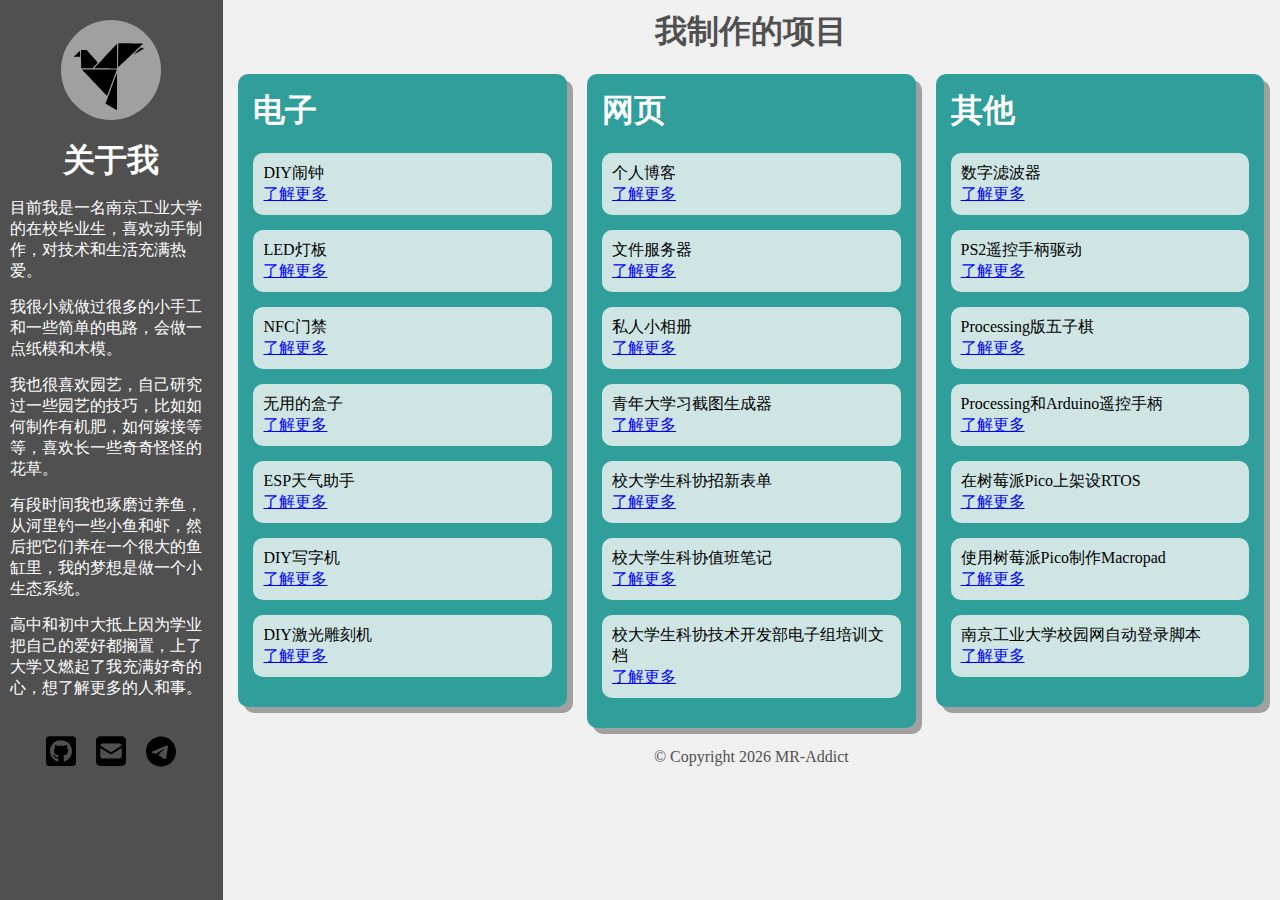
==== index.html @ bbd89038 "first commit" ====
<!DOCTYPE html>
<html lang="en">
  <head>
    <meta charset="UTF-8" />
    <meta http-equiv="X-UA-Compatible" content="IE=edge" />
    <meta name="viewport" content="width=device-width, initial-scale=1.0" />
    <link rel="shortcut icon" href="images/favicon.svg" type="image/x-icon" />
    <link rel="stylesheet" href="index.css" />
    <title>关于我</title>
  </head>
  <body>
    <div class="nav-bar">
      <a href="https://mraddict.top" target="_blank"><img src="images/avatar.svg" alt="avatar" id="avatar" /></a>
      <h1>关于我</h1>
      <p>目前我是一名南京工业大学的在校毕业生，喜欢动手制作，对技术和生活充满热爱。</p>
      <p>我很小就做过很多的小手工和一些简单的电路，会做一点纸模和木模。</p>
      <p>我也很喜欢园艺，自己研究过一些园艺的技巧，比如如何制作有机肥，如何嫁接等等，喜欢长一些奇奇怪怪的花草。</p>
      <p>有段时间我也琢磨过养鱼，从河里钓一些小鱼和虾，然后把它们养在一个很大的鱼缸里，我的梦想是做一个小生态系统。</p>
      <p>高中和初中大抵上因为学业把自己的爱好都搁置，上了大学又燃起了我充满好奇的心，想了解更多的人和事。</p>
      <div class="links">
        <a href="http://github.com/mr-addict" target="_blank"><img src="images/github.svg" alt="github" /></a>
        <a href="mailto:mr-addict@qq.com" target="_blank"><img src="images/email.svg" alt="email" /></a>
        <a href="http://t.me/owencael" target="_blank"><img src="images/telegram.svg" alt="telegram" /></a>
      </div>
    </div>
    <div class="main">
      <div class="header">
        <h1>我制作的项目</h1>
      </div>
      <div class="content">
        <div class="element">
          <h1>电子</h1>
          <div class="project">
            <p>DIY闹钟</p>
            <a href="https://github.com/MR-Addict/LCD12864-digital-clock" target="_blank">了解更多</a>
          </div>
          <div class="project">
            <p>LED灯板</p>
            <a href="https://github.com/MR-Addict/WS2812-LED-Ping-Pong-Board" target="_blank">了解更多</a>
          </div>
          <div class="project">
            <p>NFC门禁</p>
            <a href="https://github.com/MR-Addict/Door-lock-system" target="_blank">了解更多</a>
          </div>
          <div class="project">
            <p>无用的盒子</p>
            <a href="https://github.com/MR-Addict/useless-box" target="_blank">了解更多</a>
          </div>
          <div class="project">
            <p>ESP天气助手</p>
            <a href="https://github.com/MR-Addict/ESP32-WiFi-Manager" target="_blank">了解更多</a>
          </div>
          <div class="project">
            <p>DIY写字机</p>
            <a href="https://github.com/MR-Addict/CNC-Plotter" target="_blank">了解更多</a>
          </div>
          <div class="project">
            <p>DIY激光雕刻机</p>
            <a href="https://github.com/MR-Addict/CNC-Laser-Engraver" target="_blank">了解更多</a>
          </div>
        </div>
        <div class="element">
          <h1>网页</h1>
          <div class="project">
            <p>个人博客</p>
            <a href="https://github.com/MR-Addict/mr-addict.github.io" target="_blank">了解更多</a>
          </div>
          <div class="project">
            <p>文件服务器</p>
            <a href="https://github.com/MR-Addict/ghpages-fileserver" target="_blank">了解更多</a>
          </div>
          <div class="project">
            <p>私人小相册</p>
            <a href="https://github.com/MR-Addict/image-gallery" target="_blank">了解更多</a>
          </div>
          <div class="project">
            <p>青年大学习截图生成器</p>
            <a href="https://github.com/MR-Addict/qndxx-screenshort-generator" target="_blank">了解更多</a>
          </div>
          <div class="project">
            <p>校大学生科协招新表单</p>
            <a href="https://github.com/MR-Addict/joinus" target="_blank">了解更多</a>
          </div>
          <div class="project">
            <p>校大学生科协值班笔记</p>
            <a href="https://github.com/MR-Addict/punch" target="_blank">了解更多</a>
          </div>
          <div class="project">
            <p>校大学生科协技术开发部电子组培训文档</p>
            <a href="https://github.com/MR-Addict/Doc-Share" target="_blank">了解更多</a>
          </div>
        </div>
        <div class="element">
          <h1>其他</h1>
          <div class="project">
            <p>数字滤波器</p>
            <a href="https://github.com/MR-Addict/Digital-Filter" target="_blank">了解更多</a>
          </div>
          <div class="project">
            <p>PS2遥控手柄驱动</p>
            <a href="https://github.com/MR-Addict/STM32-HAL-PS2-Library" target="_blank">了解更多</a>
          </div>
          <div class="project">
            <p>Processing版五子棋</p>
            <a href="https://github.com/MR-Addict/five-chess" target="_blank">了解更多</a>
          </div>
          <div class="project">
            <p>Processing和Arduino遥控手柄</p>
            <a href="https://github.com/MR-Addict/Snake-game-interact-with-arduino" target="_blank">了解更多</a>
          </div>
          <div class="project">
            <p>在树莓派Pico上架设RTOS</p>
            <a href="https://github.com/MR-Addict/FreeRTOS-on-Raspberry-Pi-Pico" target="_blank">了解更多</a>
          </div>
          <div class="project">
            <p>使用树莓派Pico制作Macropad</p>
            <a href="https://github.com/MR-Addict/Njtech-Home-Autologin" target="_blank">了解更多</a>
          </div>
          <div class="project">
            <p>南京工业大学校园网自动登录脚本</p>
            <a href="https://github.com/MR-Addict/Njtech-Home-Autologin" target="_blank">了解更多</a>
          </div>
        </div>
      </div>
      <footer></footer>
    </div>
  </body>
  <script>
    document.querySelector(
      "footer"
    ).innerHTML = `<footer">&copy; Copyright ${new Date().getFullYear()} MR-Addict</footer>`;
  </script>
</html>
---- index.css ----
* {
  margin: 0;
  padding: 0;
}

:root {
  --pri-bcg: #f0f0f0;
  --pri-white: #ffffff;
  --pri-grey: #a0a0a0;
  --pri-green: #309e9b;
  --pri-pink: #ff0063;
  --pri-dark-grey: #505050;
  --pri-light: #f6f6f6cc;
  --pri-blue: #400d51;
}

html {
  font-size: 62.5%;
}

body {
  display: flex;
  flex-direction: row;
  align-items: flex-start;
  justify-content: flex-start;
  font-size: 1.6rem;
  background: var(--pri-bcg);
}

/* nav bar */
body .nav-bar {
  width: 20%;
  min-height: 100vh;
  color: var(--pri-white);
  background: var(--pri-dark-grey);

  display: flex;
  flex-direction: column;
  align-items: center;
  justify-content: flex-start;
  gap: 1.5rem;
}

#avatar {
  margin-top: 2rem;
  width: 10rem;
  border-radius: 50%;
  background: var(--pri-grey);
}

.nav-bar p {
  padding: 0 1rem;
}

/* nav link */
.nav-bar .links {
  margin: 2rem 0;
  display: flex;
  flex-direction: row;
  align-items: center;
  justify-content: center;
  gap: 2rem;
}

.nav-bar .links a img {
  width: 3rem;
  transition: 0.3s;
}

.nav-bar .links a img:hover {
  transform: scale(1.05);
}

/* header */
body .main {
  width: 95%;
  display: flex;
  flex-direction: column;
  align-items: center;
  justify-content: center;
  gap: 2rem;
  color: var(--pri-dark-grey);
}

body .main .header {
  margin-top: 1rem;
}

.main .content {
  width: 97%;
  display: flex;
  flex-direction: row;
  align-items: flex-start;
  justify-content: flex-start;
  gap: 2rem;
}

.main .element {
  width: 90%;
  border-radius: 1rem;
  padding: 1.5rem;
  color: var(--pri-white);
  background: var(--pri-green);
  box-shadow: 0.6rem 0.6rem var(--pri-grey);
}

.main .element h1 {
  margin-bottom: 2rem;
}

.main .element .project {
  margin: 1.5rem 0;
  padding: 1rem;
  border-radius: 1rem;
  background: var(--pri-light);
  color: black;
  transition: 0.3s;
}

.main .element .project:hover {
  transform: scale(1.03);
}

.main .element .project a {
  color: blue;
}

/* footer */
footer {
  margin-bottom: 1rem;
}

@media screen and (max-width: 800px) {
  body {
    flex-direction: column;
    align-items: center;
  }
  body .nav-bar {
    width: 90%;
    border-radius: 1rem;
    min-height: fit-content;
  }
  .main .content {
    flex-direction: column;
  }
  .main .element .project:hover {
    transform: scale(1);
  }
}
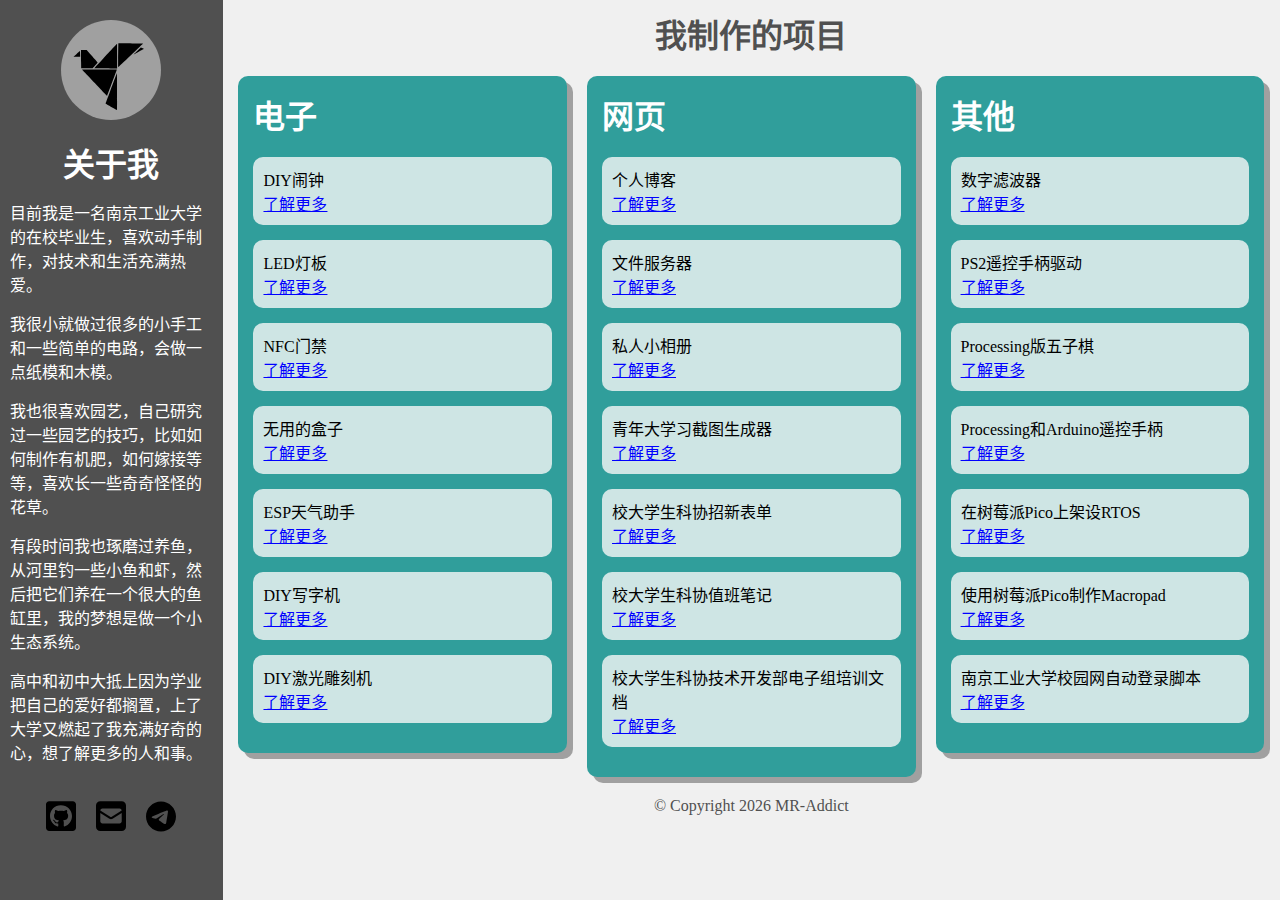
==== commit 59596f1a: "change language to chinese" ====
--- a/index.html
+++ b/index.html
@@ -1,5 +1,5 @@
 <!DOCTYPE html>
-<html lang="en">
+<html lang="zh-cn">
   <head>
     <meta charset="UTF-8" />
     <meta http-equiv="X-UA-Compatible" content="IE=edge" />
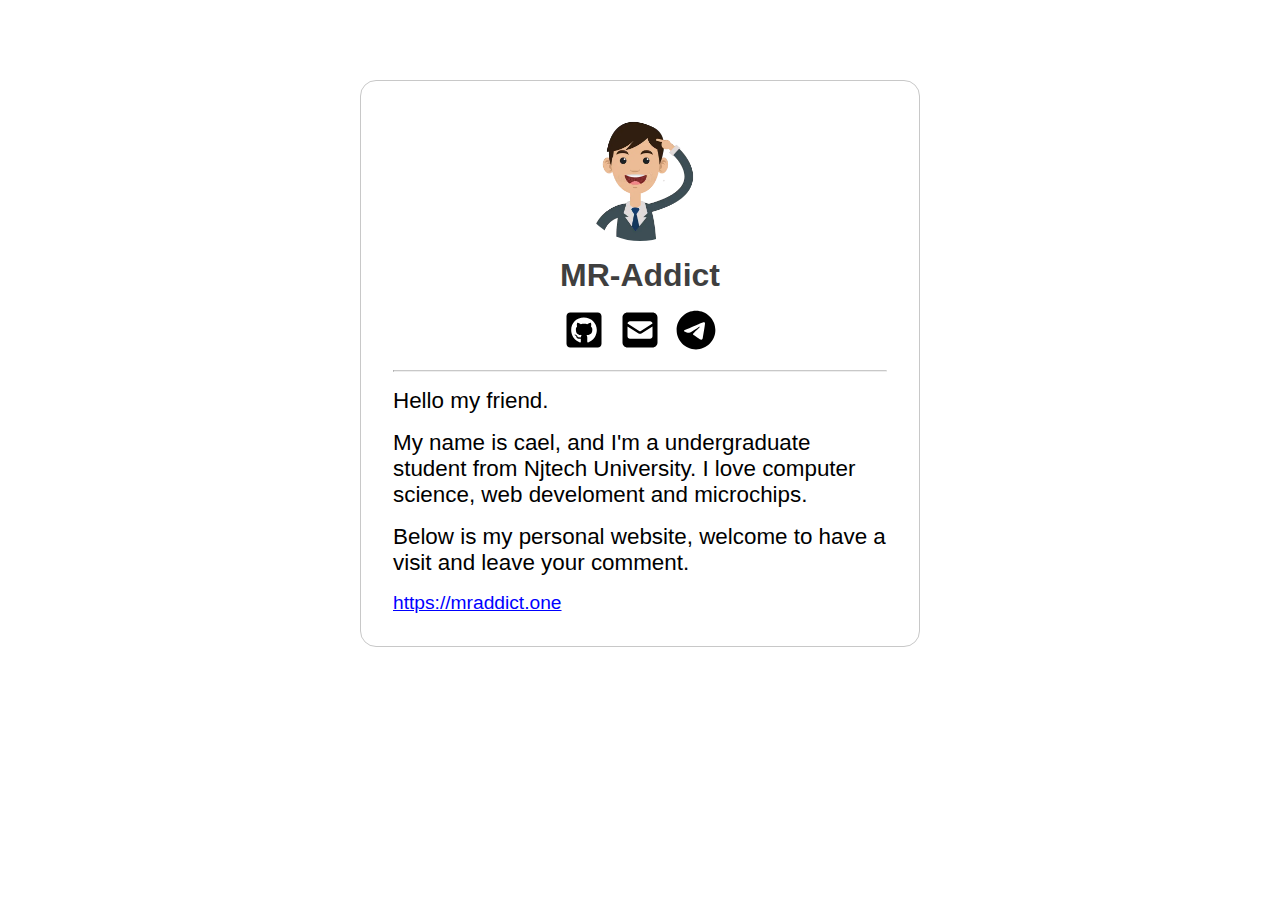
==== commit 2685cfe8: "refactor: reassign files" ====
--- a/index.html
+++ b/index.html
@@ -1,133 +1,34 @@
 <!DOCTYPE html>
-<html lang="zh-cn">
+<html lang="en">
   <head>
     <meta charset="UTF-8" />
     <meta http-equiv="X-UA-Compatible" content="IE=edge" />
+    <link rel="shortcut icon" href="images/avatar.webp" type="image/x-icon" />
     <meta name="viewport" content="width=device-width, initial-scale=1.0" />
-    <link rel="shortcut icon" href="images/favicon.svg" type="image/x-icon" />
-    <link rel="stylesheet" href="index.css" />
-    <title>关于我</title>
+    <link rel="stylesheet" href="style.css" />
+    <title>Profino</title>
   </head>
   <body>
-    <div class="nav-bar">
-      <a href="https://mraddict.top" target="_blank"><img src="images/avatar.svg" alt="avatar" id="avatar" /></a>
-      <h1>关于我</h1>
-      <p>目前我是一名南京工业大学的在校毕业生，喜欢动手制作，对技术和生活充满热爱。</p>
-      <p>我很小就做过很多的小手工和一些简单的电路，会做一点纸模和木模。</p>
-      <p>我也很喜欢园艺，自己研究过一些园艺的技巧，比如如何制作有机肥，如何嫁接等等，喜欢长一些奇奇怪怪的花草。</p>
-      <p>有段时间我也琢磨过养鱼，从河里钓一些小鱼和虾，然后把它们养在一个很大的鱼缸里，我的梦想是做一个小生态系统。</p>
-      <p>高中和初中大抵上因为学业把自己的爱好都搁置，上了大学又燃起了我充满好奇的心，想了解更多的人和事。</p>
-      <div class="links">
-        <a href="http://github.com/mr-addict" target="_blank"><img src="images/github.svg" alt="github" /></a>
-        <a href="mailto:mr-addict@qq.com" target="_blank"><img src="images/email.svg" alt="email" /></a>
-        <a href="http://t.me/owencael" target="_blank"><img src="images/telegram.svg" alt="telegram" /></a>
+    <div class="container">
+      <div class="header">
+        <img src="images/avatar.webp" alt="avatar" />
+        <h1>MR-Addict</h1>
+        <div class="links">
+          <a href="https://github.com/mr-addict" target="_blank"><img src="images/github.svg" alt="github" /></a>
+          <a href="mailto:mr-addict@qq.com" target="_blank"><img src="images/email.svg" alt="email" /></a>
+          <a href="https://t.me/owencael" target="_blank"><img src="images/telegram.svg" alt="telegram" /></a>
+        </div>
+      </div>
+      <hr />
+      <div class="intro">
+        <p>Hello my friend.</p>
+        <p>
+          My name is cael, and I'm a undergraduate student from Njtech University. I love computer science, web
+          develoment and microchips.
+        </p>
+        <p>Below is my personal website, welcome to have a visit and leave your comment.</p>
+        <a href="https://mraddict.one" target="_blank">https://mraddict.one</a>
       </div>
     </div>
-    <div class="main">
-      <div class="header">
-        <h1>我制作的项目</h1>
-      </div>
-      <div class="content">
-        <div class="element">
-          <h1>电子</h1>
-          <div class="project">
-            <p>DIY闹钟</p>
-            <a href="https://github.com/MR-Addict/LCD12864-digital-clock" target="_blank">了解更多</a>
-          </div>
-          <div class="project">
-            <p>LED灯板</p>
-            <a href="https://github.com/MR-Addict/WS2812-LED-Ping-Pong-Board" target="_blank">了解更多</a>
-          </div>
-          <div class="project">
-            <p>NFC门禁</p>
-            <a href="https://github.com/MR-Addict/Door-lock-system" target="_blank">了解更多</a>
-          </div>
-          <div class="project">
-            <p>无用的盒子</p>
-            <a href="https://github.com/MR-Addict/useless-box" target="_blank">了解更多</a>
-          </div>
-          <div class="project">
-            <p>ESP天气助手</p>
-            <a href="https://github.com/MR-Addict/ESP32-WiFi-Manager" target="_blank">了解更多</a>
-          </div>
-          <div class="project">
-            <p>DIY写字机</p>
-            <a href="https://github.com/MR-Addict/CNC-Plotter" target="_blank">了解更多</a>
-          </div>
-          <div class="project">
-            <p>DIY激光雕刻机</p>
-            <a href="https://github.com/MR-Addict/CNC-Laser-Engraver" target="_blank">了解更多</a>
-          </div>
-        </div>
-        <div class="element">
-          <h1>网页</h1>
-          <div class="project">
-            <p>个人博客</p>
-            <a href="https://github.com/MR-Addict/mr-addict.github.io" target="_blank">了解更多</a>
-          </div>
-          <div class="project">
-            <p>文件服务器</p>
-            <a href="https://github.com/MR-Addict/ghpages-fileserver" target="_blank">了解更多</a>
-          </div>
-          <div class="project">
-            <p>私人小相册</p>
-            <a href="https://github.com/MR-Addict/image-gallery" target="_blank">了解更多</a>
-          </div>
-          <div class="project">
-            <p>青年大学习截图生成器</p>
-            <a href="https://github.com/MR-Addict/qndxx-screenshort-generator" target="_blank">了解更多</a>
-          </div>
-          <div class="project">
-            <p>校大学生科协招新表单</p>
-            <a href="https://github.com/MR-Addict/joinus" target="_blank">了解更多</a>
-          </div>
-          <div class="project">
-            <p>校大学生科协值班笔记</p>
-            <a href="https://github.com/MR-Addict/punch" target="_blank">了解更多</a>
-          </div>
-          <div class="project">
-            <p>校大学生科协技术开发部电子组培训文档</p>
-            <a href="https://github.com/MR-Addict/Doc-Share" target="_blank">了解更多</a>
-          </div>
-        </div>
-        <div class="element">
-          <h1>其他</h1>
-          <div class="project">
-            <p>数字滤波器</p>
-            <a href="https://github.com/MR-Addict/Digital-Filter" target="_blank">了解更多</a>
-          </div>
-          <div class="project">
-            <p>PS2遥控手柄驱动</p>
-            <a href="https://github.com/MR-Addict/STM32-HAL-PS2-Library" target="_blank">了解更多</a>
-          </div>
-          <div class="project">
-            <p>Processing版五子棋</p>
-            <a href="https://github.com/MR-Addict/five-chess" target="_blank">了解更多</a>
-          </div>
-          <div class="project">
-            <p>Processing和Arduino遥控手柄</p>
-            <a href="https://github.com/MR-Addict/Snake-game-interact-with-arduino" target="_blank">了解更多</a>
-          </div>
-          <div class="project">
-            <p>在树莓派Pico上架设RTOS</p>
-            <a href="https://github.com/MR-Addict/FreeRTOS-on-Raspberry-Pi-Pico" target="_blank">了解更多</a>
-          </div>
-          <div class="project">
-            <p>使用树莓派Pico制作Macropad</p>
-            <a href="https://github.com/MR-Addict/Njtech-Home-Autologin" target="_blank">了解更多</a>
-          </div>
-          <div class="project">
-            <p>南京工业大学校园网自动登录脚本</p>
-            <a href="https://github.com/MR-Addict/Njtech-Home-Autologin" target="_blank">了解更多</a>
-          </div>
-        </div>
-      </div>
-      <footer></footer>
-    </div>
   </body>
-  <script>
-    document.querySelector(
-      "footer"
-    ).innerHTML = `<footer">&copy; Copyright ${new Date().getFullYear()} MR-Addict</footer>`;
-  </script>
 </html>
--- a/style.css
+++ b/style.css
@@ -0,0 +1,68 @@
+* {
+  padding: 0;
+  margin: 0;
+  box-sizing: border-box;
+}
+
+html {
+  font-family: "Segoe UI", Tahoma, Geneva, Verdana, sans-serif;
+}
+
+/* container */
+.container {
+  width: 100%;
+  padding: 2rem;
+  max-width: 35rem;
+  margin: 5rem auto 0;
+  border-radius: 1rem;
+  border: 1px solid #c8c8c8;
+}
+
+/* header */
+.header {
+  display: flex;
+  align-items: center;
+  flex-direction: column;
+  justify-content: center;
+  gap: 1rem;
+}
+
+.header img[alt="avatar"] {
+  width: 8rem;
+  height: 8rem;
+  border-radius: 50%;
+}
+
+.header h1 {
+  color: #3f3f3f;
+  font-size: 2rem;
+}
+
+/* social links */
+.links {
+  display: flex;
+  flex-direction: row;
+  gap: 1rem;
+}
+
+.links a img {
+  width: 2.5rem;
+  height: 2.5rem;
+  color: #2c2c2c;
+}
+
+hr {
+  margin: 1rem 0;
+  border-top: 1px solid #c8c8c8;
+}
+
+/* introduction */
+.intro p {
+  margin: 1rem auto;
+  font-size: 1.4rem;
+}
+
+.intro a {
+  font-size: 1.2rem;
+  color: blue;
+}
